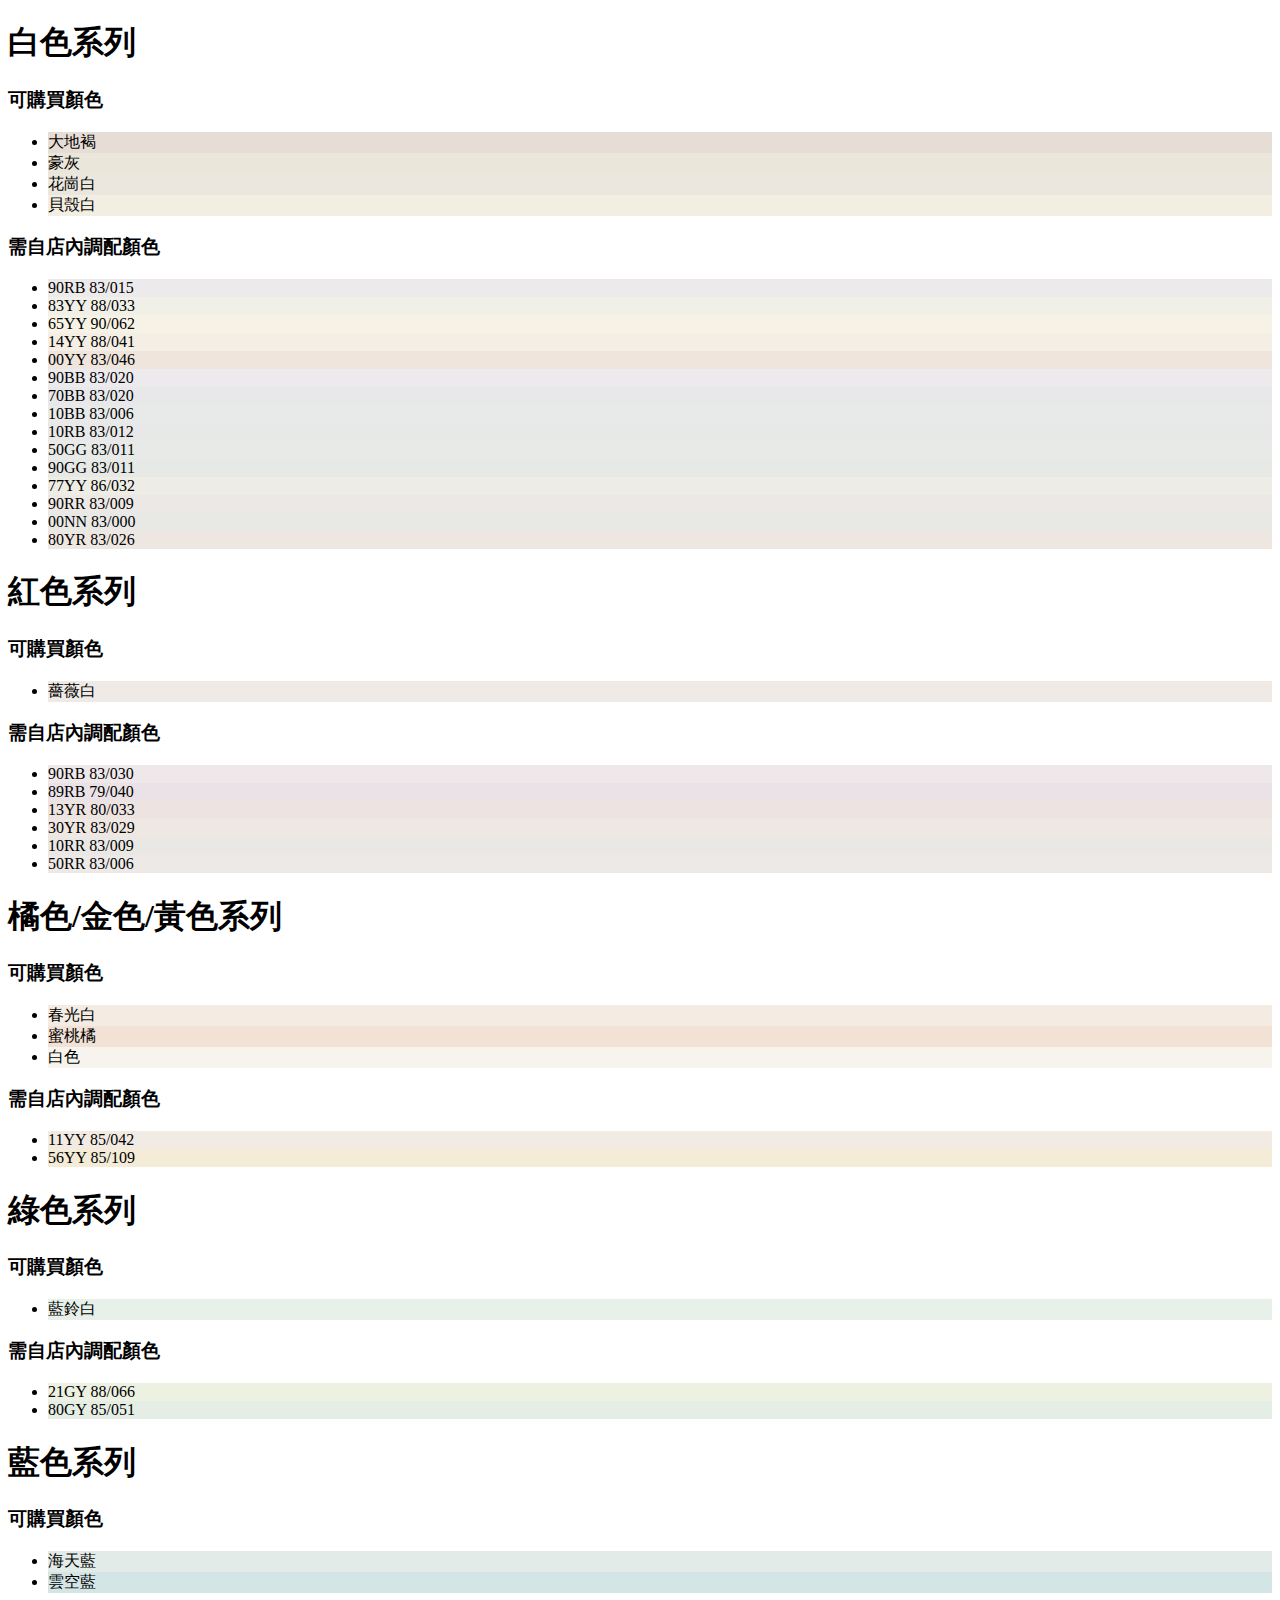
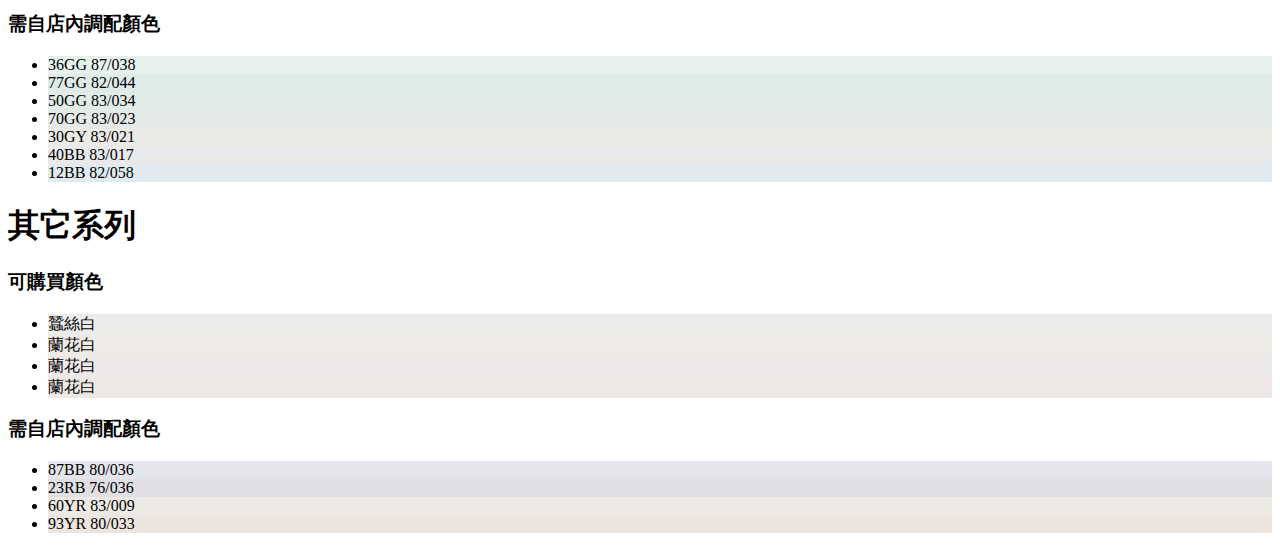
==== colors.html @ cb8387be "Create colors.html" ====
<!doctype html>
<html>
<head>
<meta charset="utf-8">
<meta name="viewport" content="width=device-width, initial-scale=1">
<title>Color Pallete</title>
<link href="css/colors.css" rel="stylesheet" type="text/css" />
<script src="js/jquery-1.11.2.min.js"></script>

</head>
<body>
	<section class="white">
		<h1>白色系列</h1>
		<h3>可購買顏色</h3>
		<div class="colorlist">
			<ul>
				<li style="background-color:#e6ded6">大地褐 </li>
				<li style="background-color:#EBE6DA">豪灰 </li>
				<li style="background-color:#EBE7DE">花崗白 </li>
				<li style="background-color:#F2EEE2">貝殼白 </li>
			</ul>
		</div>
		<h3>需自店內調配顏色</h3>
		<div class="colorlist">
			<ul>
				<li style="background-color:#EDEAEB">90RB 83/015 </li>
				<li style="background-color:#F1F0E8">83YY 88/033 </li>
				<li style="background-color:#F6F2E5">65YY 90/062 </li>
				<li style="background-color:#F5EEE5">14YY 88/041 </li>
				<li style="background-color:#EFE5DC">00YY 83/046 </li>
				<li style="background-color:#ECEAED">90BB 83/020 </li>
				<li style="background-color:#E8E8EB">70BB 83/020 </li>
				<li style="background-color:#E8EAE9">10BB 83/006 </li>
				<li style="background-color:#E9E8E8">10RB 83/012 </li>
				<li style="background-color:#E7EAE6">50GG 83/011 </li>
				<li style="background-color:#E6E9E6">90GG 83/011 </li>
				<li style="background-color:#EEEDE5">77YY 86/032 </li>
				<li style="background-color:#ECE8E5">90RR 83/009 </li>
				<li style="background-color:#E8E8E5">00NN 83/000 </li>
				<li style="background-color:#EEE7E1">80YR 83/026 </li>
			</ul>
		</div>
	</section>
	<section class="white">
		<h1>紅色系列</h1>
		<h3>可購買顏色</h3>
		<div class="colorlist">
			<ul>
				<li style="background-color:#F0EAE6">薔薇白 </li>
			</ul>
		</div>
		<h3>需自店內調配顏色</h3>
		<div class="colorlist">
			<ul>
				<li style="background-color:#EEE8EA">90RB 83/030 </li>
				<li style="background-color:#EAE2E6">89RB 79/040 </li>
				<li style="background-color:#EDE4E2">13YR 80/033 </li>
				<li style="background-color:#EFE7E2">30YR 83/029 </li>
				<li style="background-color:#EAE8E5">10RR 83/009 </li>
				<li style="background-color:#ECE9E7">50RR 83/006 </li>
			</ul>
		</div>
	</section>
	<section class="white">
		<h1>橘色/金色/黃色系列</h1>
		<h3>可購買顏色</h3>
		<div class="colorlist">
			<ul>
				<li style="background-color:#F4ECE3">春光白 </li>
				<li style="background-color:#F2E1D5">蜜桃橘 </li>
				<li style="background-color:#F6F4ED">白色 </li>
			</ul>
		</div>
		<h3>需自店內調配顏色</h3>
		<div class="colorlist">
			<ul>
				<li style="background-color:#F2EBE3">11YY 85/042 </li>
				<li style="background-color:#F4ECD6">56YY 85/109 </li>
			</ul>
		</div>
	</section>
	<section class="white">
		<h1>綠色系列</h1>
		<h3>可購買顏色</h3>
		<div class="colorlist">
			<ul>
				<li style="background-color:#E8F1E9">藍鈴白 </li>
			</ul>
		</div>
		<h3>需自店內調配顏色</h3>
		<div class="colorlist">
			<ul>
				<li style="background-color:#ECF1E2">21GY 88/066 </li>
				<li style="background-color:#E5EEE4">80GY 85/051 </li>
			</ul>
		</div>
	</section>
	<section class="white">
		<h1>藍色系列</h1>
		<h3>可購買顏色</h3>
		<div class="colorlist">
			<ul>
				<li style="background-color:#E3EBE8">海天藍 </li>
					<li style="background-color:#D4E5E6">雲空藍 </li>
			</ul>
		</div>
		<h3>需自店內調配顏色</h3>
		<div class="colorlist">
			<ul>
				<li style="background-color:#E7F1EC">36GG 87/038 </li>
				<li style="background-color:#DEEBE8">77GG 82/044 </li>
				<li style="background-color:#E2ECE6">50GG 83/034 </li>
				<li style="background-color:#E4EBE7">70GG 83/023 </li>
				<li style="background-color:#EBEAE4">30GY 83/021 </li>
				<li style="background-color:#E7E9EB">40BB 83/017 </li>
				<li style="background-color:#E0EAEF">12BB 82/058 </li>
			</ul>
		</div>
	</section>
	<section class="white">
		<h1>其它系列</h1>
		<h3>可購買顏色</h3>
		<div class="colorlist">
			<ul>
				<li style="background-color:#EBEDEA">蠶絲白 </li>
				<li style="background-color:#EEEBE7">蘭花白 </li>
				<li style="background-color:#ECE9E8">蘭花白 </li>
				<li style="background-color:#EDE8E6">蘭花白 </li>
			</ul>
		</div>
		<h3>需自店內調配顏色</h3>
		<div class="colorlist">
			<ul>
				<li style="background-color:#E4E5EA">87BB 80/036 </li>
				<li style="background-color:#E1DFE4">23RB 76/036 </li>
				<li style="background-color:#EDEAE6">60YR 83/009 </li>
				<li style="background-color:#ECE5DF">93YR 80/033 </li>
			</ul>
		</div>
	</section>
</body>
<script>
	$("li").click(function(){
		$(this).toggleClass("actived");
	});
</script>
</html>
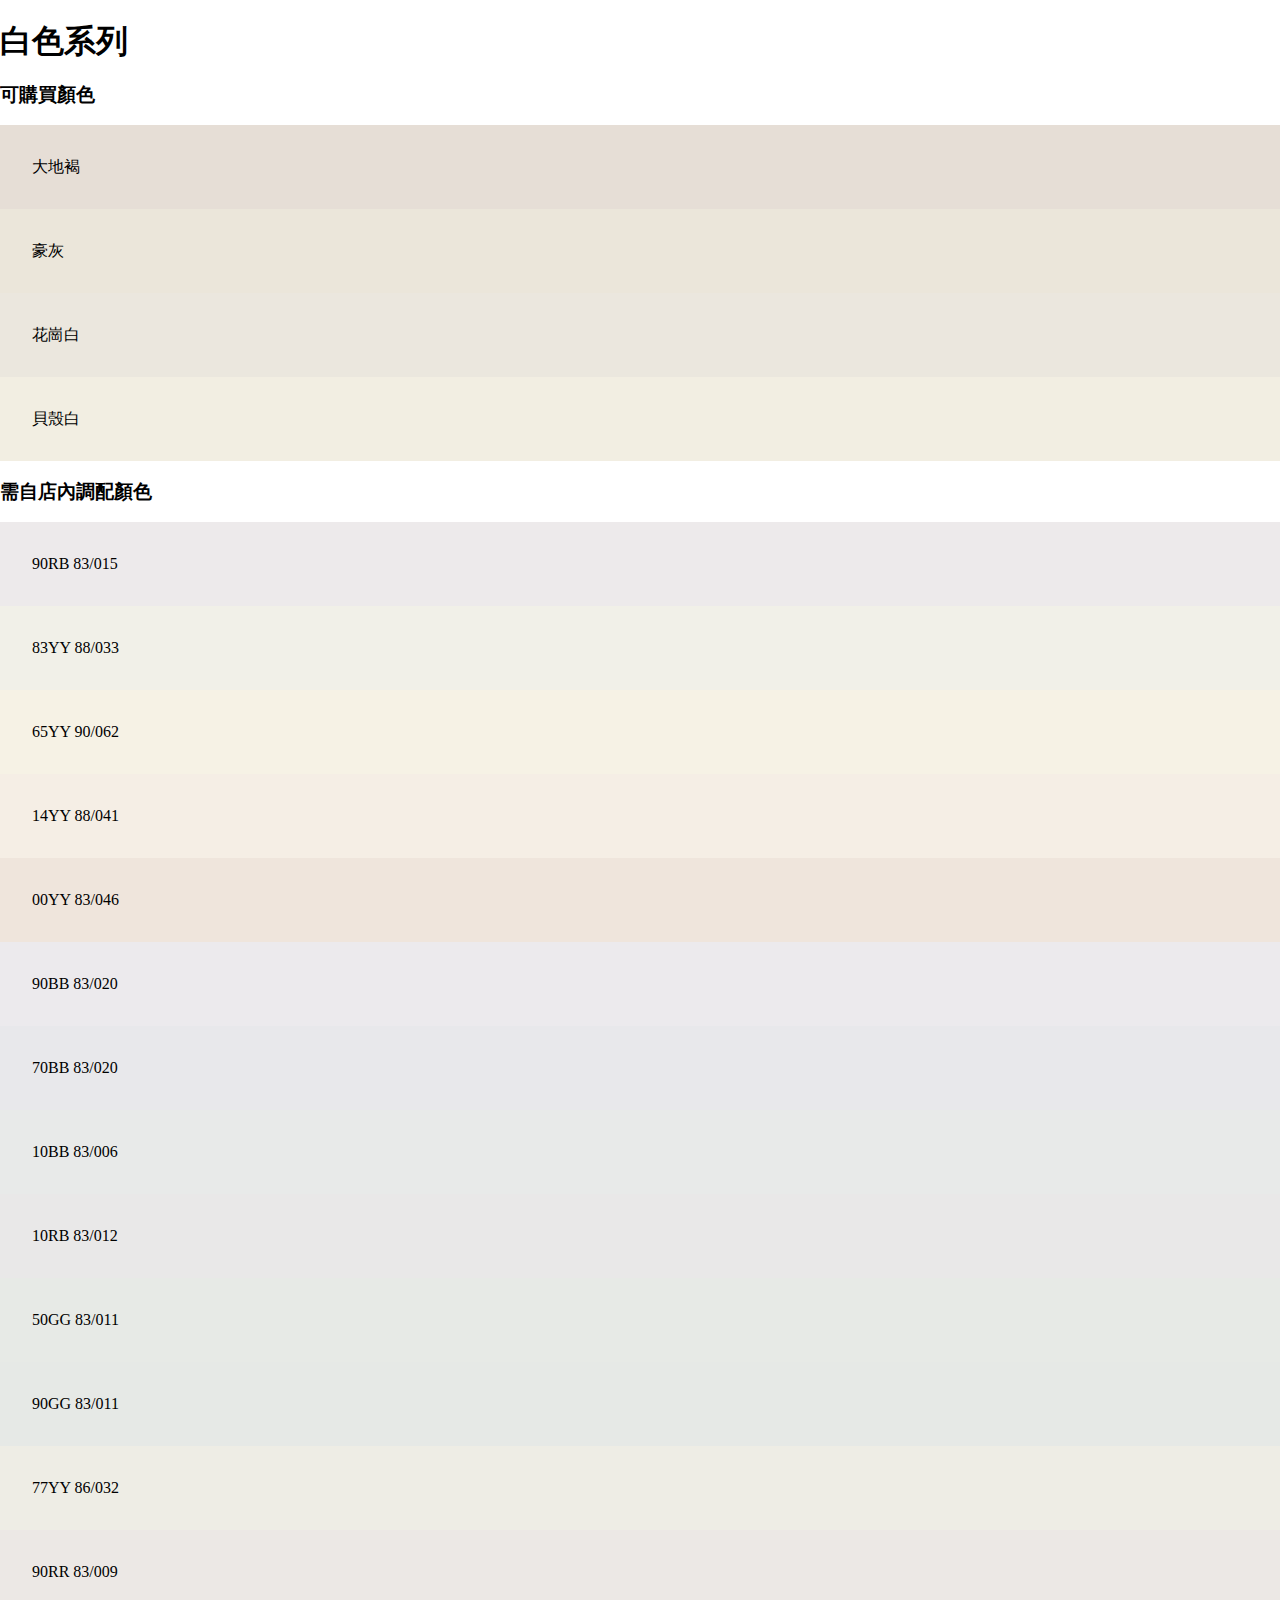
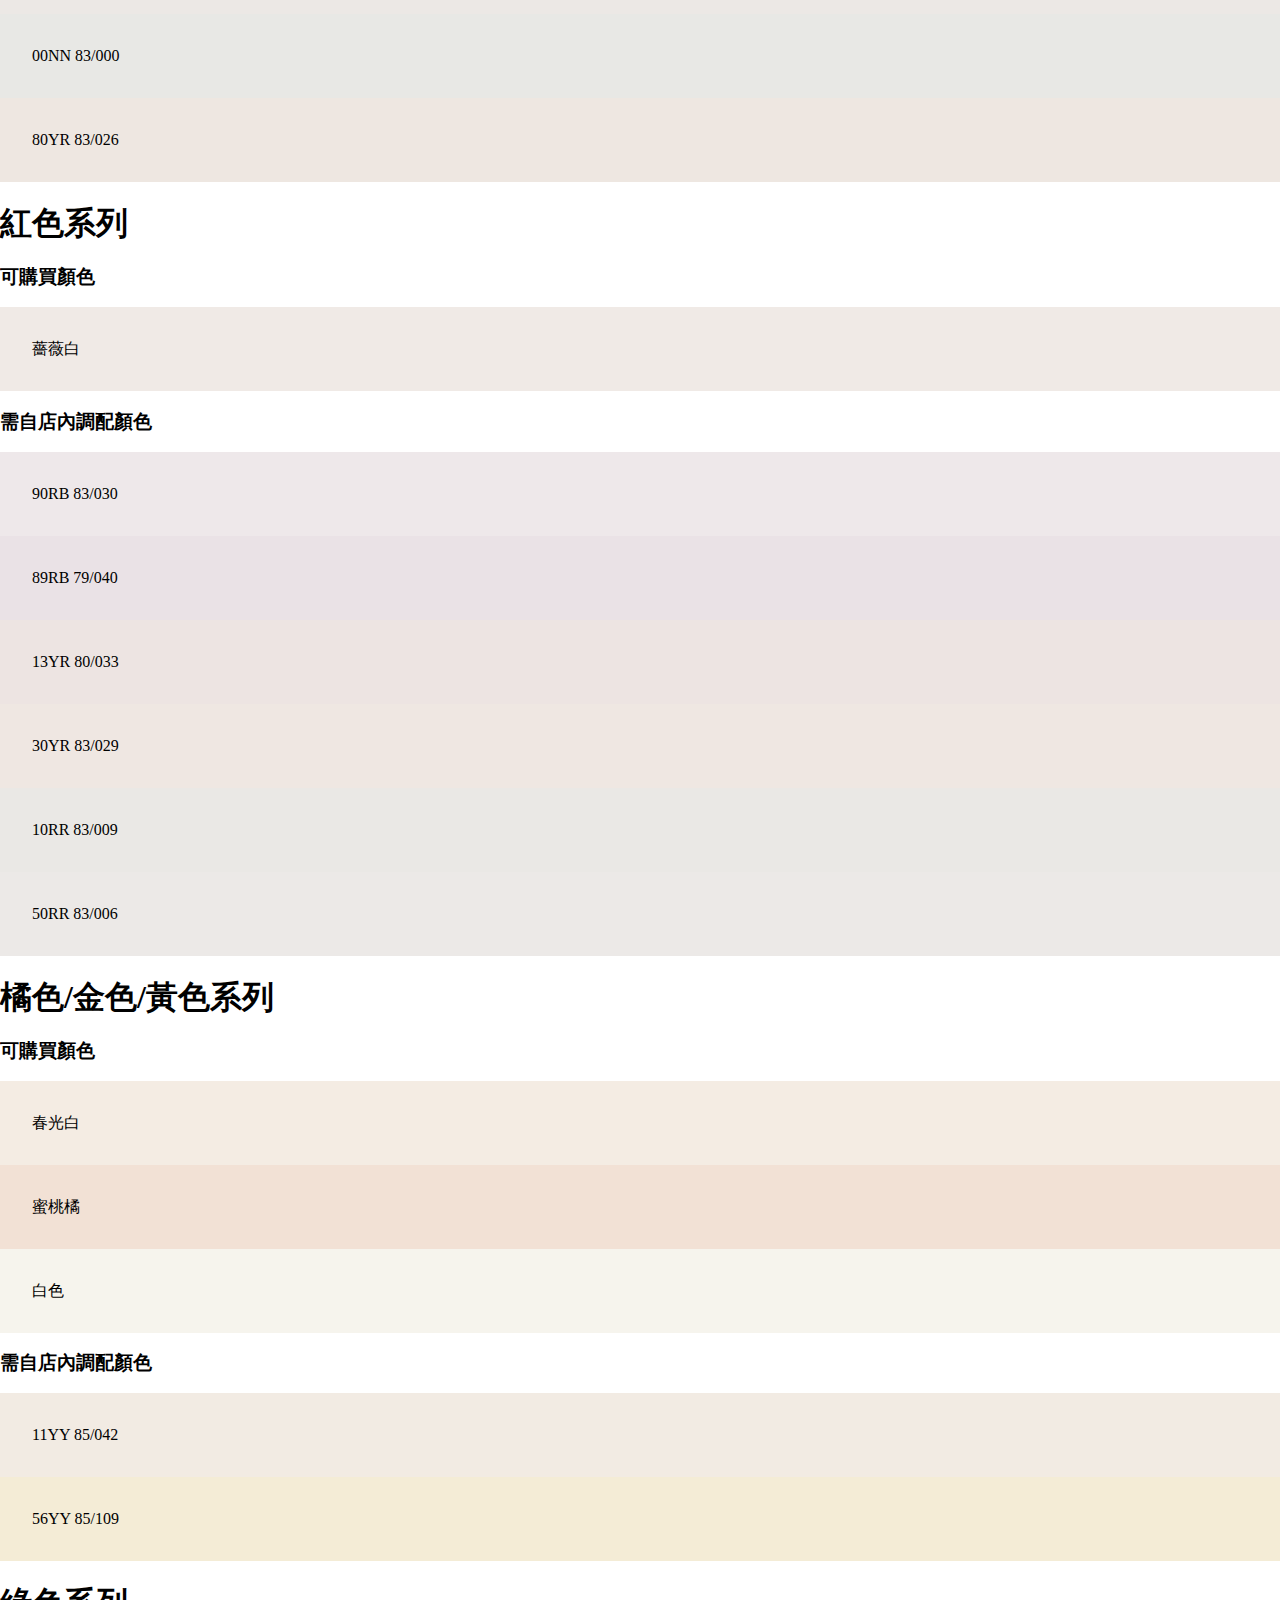
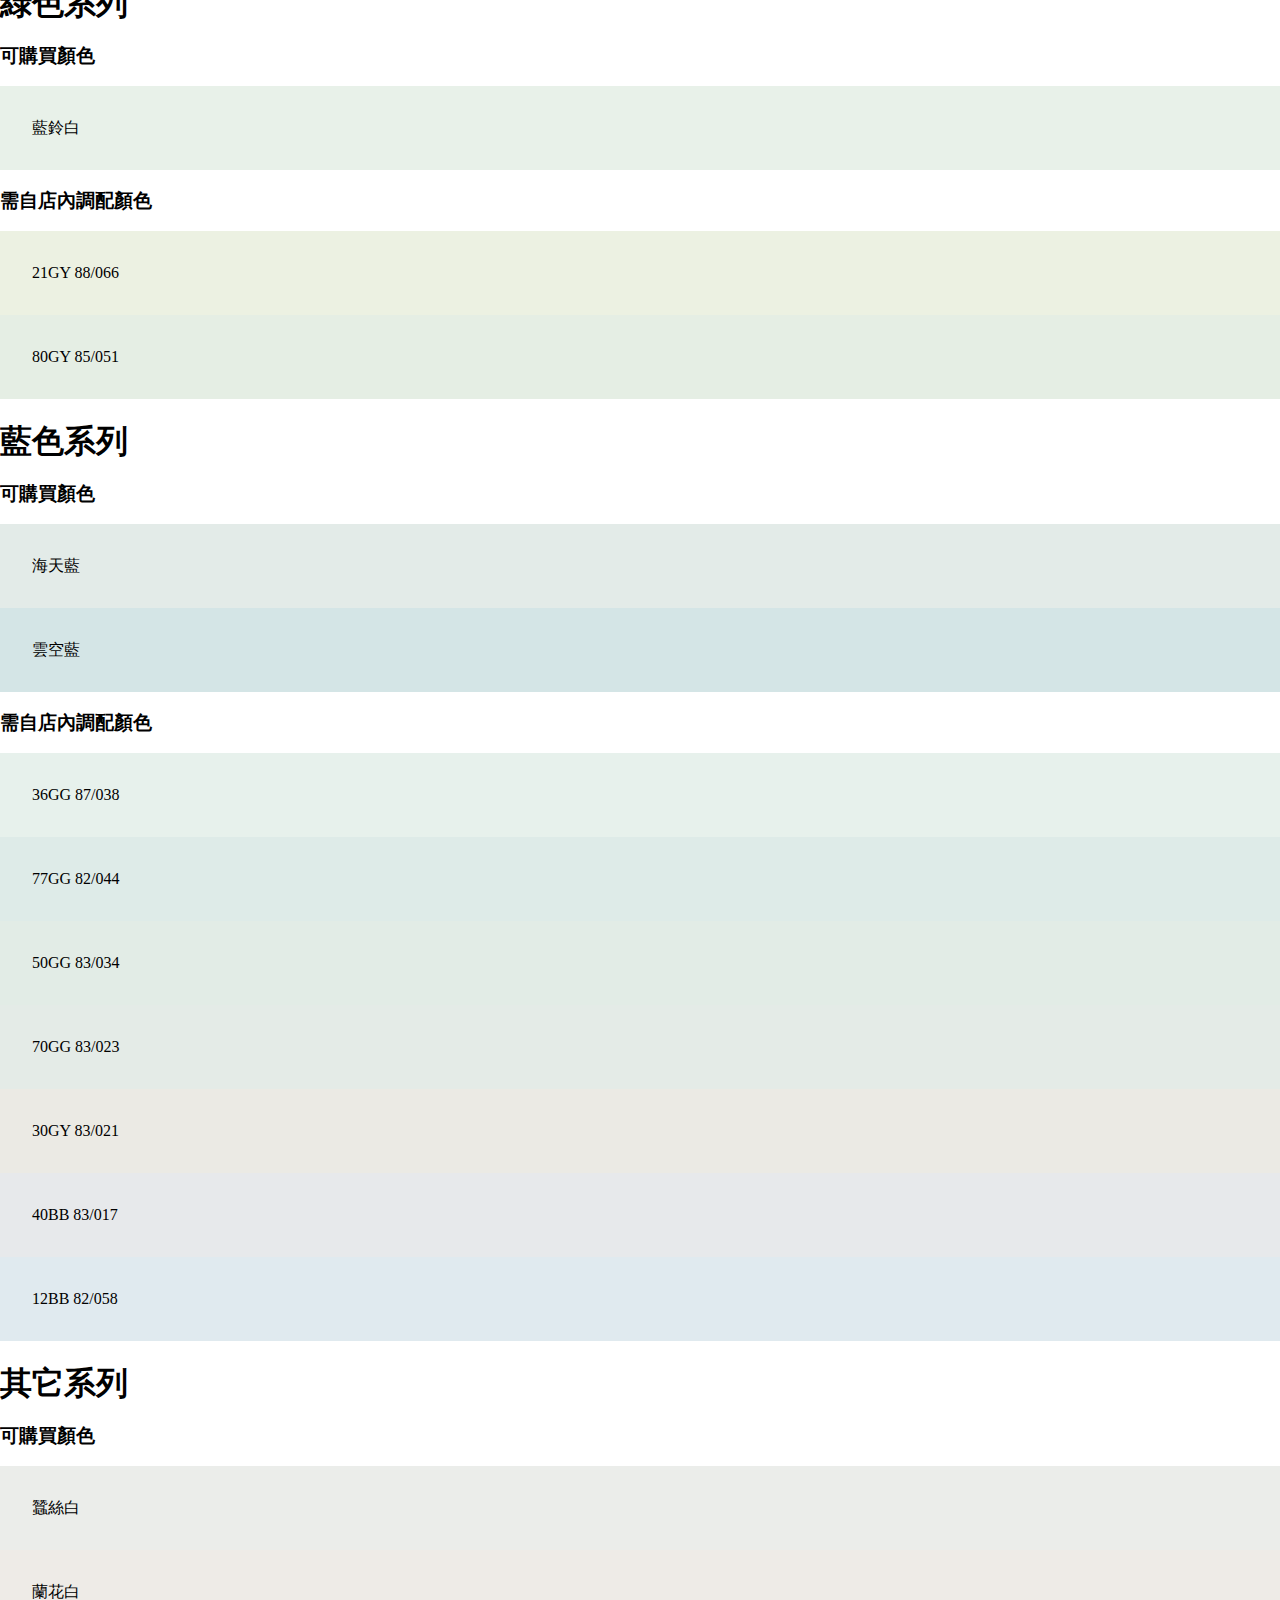
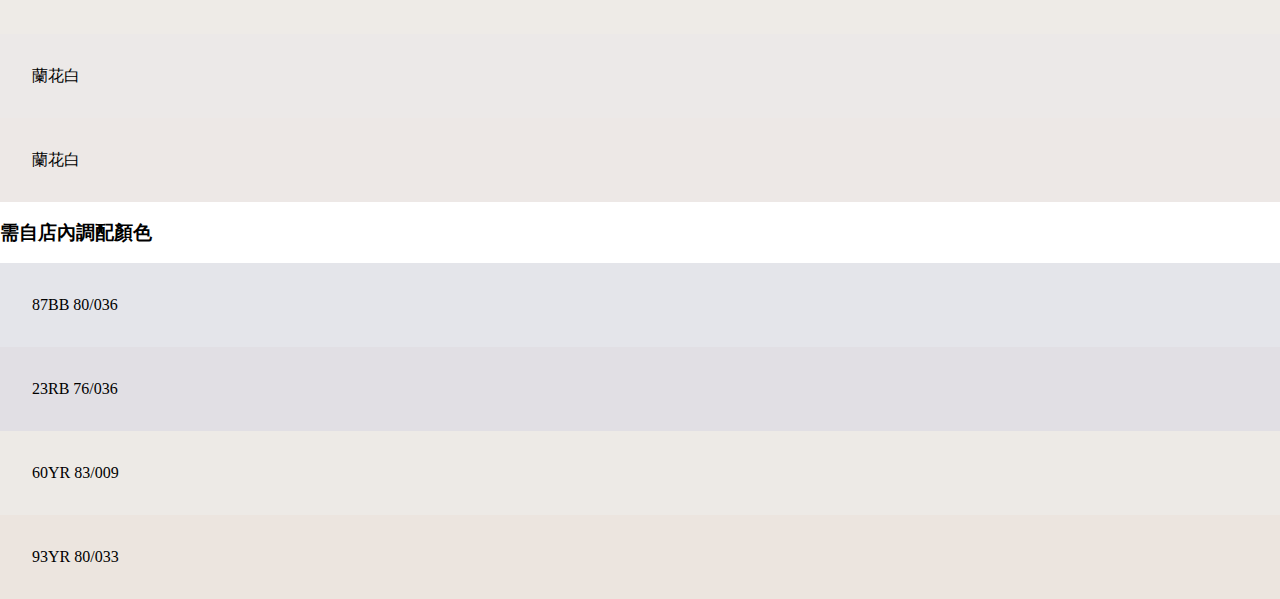
==== commit 30fe5943: "Update colors.html" ====
--- a/colors.html
+++ b/colors.html
@@ -5,7 +5,7 @@
 <meta name="viewport" content="width=device-width, initial-scale=1">
 <title>Color Pallete</title>
 <link href="css/colors.css" rel="stylesheet" type="text/css" />
-<script src="js/jquery-1.11.2.min.js"></script>
+<script src="https://ajax.googleapis.com/ajax/libs/jquery/3.5.1/jquery.min.js"></script>
 
 </head>
 <body>
--- a/css/colors.css
+++ b/css/colors.css
@@ -0,0 +1,21 @@
+body {
+	font: 16px/1.25 "Microsoft JhengHei",Verdana;
+	padding: 0;
+	margin: 0;
+}
+ul {
+	padding: 0;
+	margin: 0;
+}
+li {
+	width: 100%;
+	display: block;
+	padding: 2rem;
+	list-style: none;
+}
+li:hover {
+	cursor: pointer;
+}
+li.actived {
+	height: 100vh;
+}
